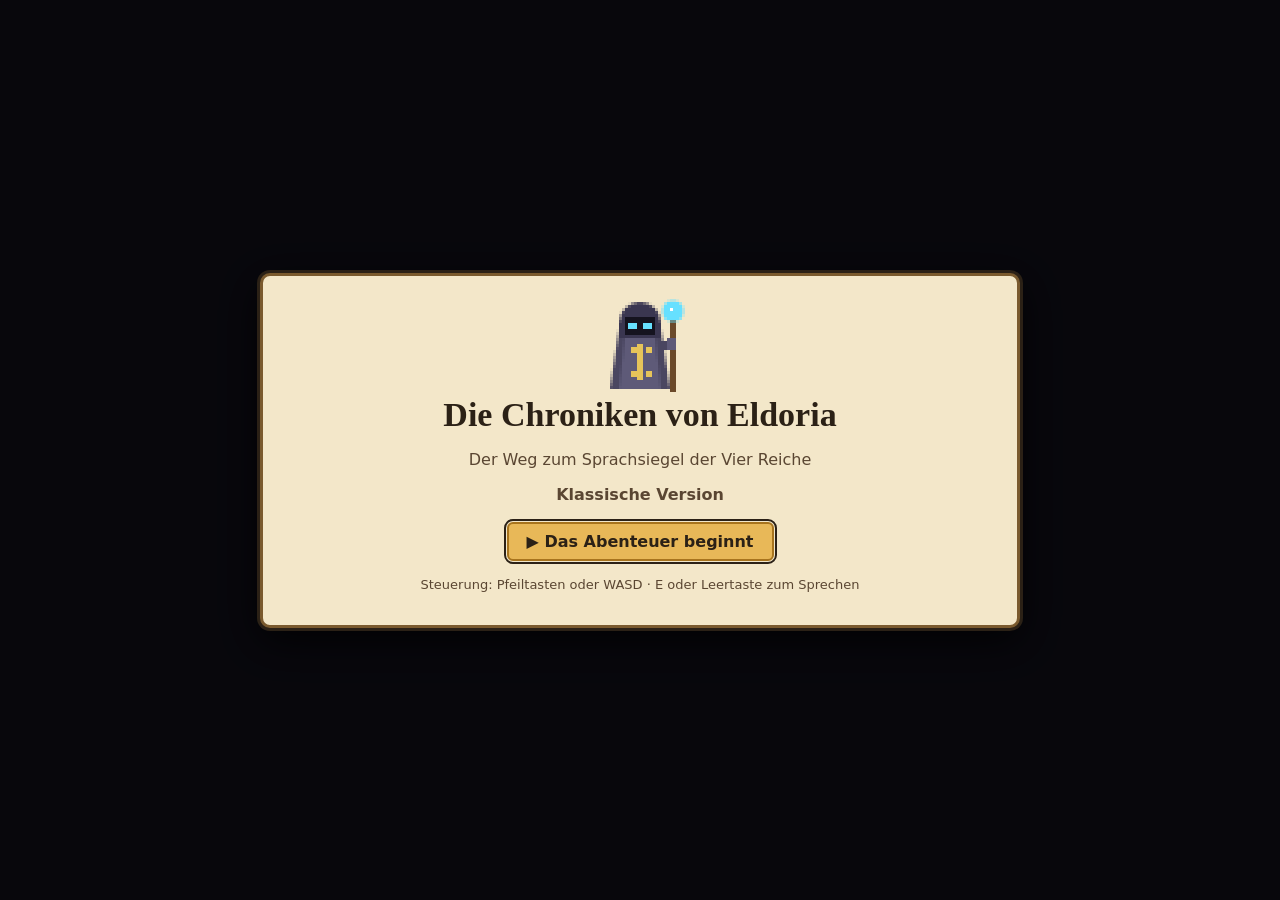
==== klassisch.html @ fbbf2027 "3D wird Hauptversion: ganzes Spiel in 3D, Handy-Steuerung, Spielstand als Datei - index.html startet" ====
<!doctype html>
<html lang="de">
<head>
  <meta charset="utf-8">
  <meta name="viewport" content="width=device-width, initial-scale=1">
  <title>Die Chroniken von Eldoria</title>
  <link rel="stylesheet" href="css/style.css">
</head>
<body>
  <header id="hud" hidden>
    <div class="hud-held">
      <img id="hud-bild" alt="">
      <div>
        <div id="hud-name">–</div>
        <div id="hud-stufe">Stufe 1</div>
      </div>
    </div>
    <div class="hud-xp" title="Erfahrungspunkte">
      <div class="xp-balken"><div id="hud-xp-fuellung"></div></div>
      <div id="hud-xp-text">0 XP</div>
    </div>
    <nav class="hud-knoepfe">
      <button data-aktion="ziele" title="Aufgaben (Q)">📋 Aufgaben</button>
      <button data-aktion="inventar" title="Inventar (I)">🎒 Inventar</button>
      <button data-aktion="heldenpass" title="Heldenpass (P)">🪪 Heldenpass</button>
      <button data-aktion="code" title="Lehrercode einlösen">🔑 Code</button>
      <button data-aktion="ton" id="ton-knopf" title="Musik an/aus (M)">🔊</button>
      <button data-aktion="menue" title="Menü (Esc)">☰</button>
    </nav>
  </header>

  <main id="buehne">
    <div id="spiel"></div>
    <div id="hinweis" hidden></div>
  </main>

  <div id="overlay" hidden>
    <div id="fenster" role="dialog" aria-modal="true"></div>
  </div>
  <div id="toasts" aria-live="polite"></div>

  <script src="vendor/phaser.min.js"></script>
  <script type="module" src="src/main.js"></script>
</body>
</html>
---- css/style.css ----
:root {
  color-scheme: dark;
  --nacht: #14121f;
  --nacht-2: #1f1b30;
  --pergament: #f3e7c9;
  --pergament-2: #e6d4a8;
  --tinte: #2b2116;
  --tinte-2: #5a4632;
  --gold: #d9a441;
  --gold-dunkel: #a8741d;
  --gruen: #3f8f4f;
  --rot: #b23a3a;
  --blau: #3d6fb6;
  --rand: #7a5a2e;
  --schrift: "Segoe UI", system-ui, -apple-system, sans-serif;
  --titel: Georgia, "Times New Roman", serif;
}

* { box-sizing: border-box; }
html, body { margin: 0; height: 100%; }
body {
  background: var(--nacht);
  color: var(--pergament);
  font-family: var(--schrift);
  display: flex;
  flex-direction: column;
  overflow: hidden;
}
button { font: inherit; cursor: pointer; }

/* ---------- HUD ---------- */
#hud {
  display: flex; align-items: center; gap: 16px;
  padding: 6px 12px;
  background: linear-gradient(#2a2440, #1d1930);
  border-bottom: 2px solid var(--rand);
  flex-wrap: wrap;
}
#hud[hidden] { display: none; }
.hud-held { display: flex; align-items: center; gap: 8px; min-width: 180px; }
#hud-bild { width: 32px; height: 32px; image-rendering: pixelated; background: #0003; border-radius: 4px; }
#hud-name { font-family: var(--titel); font-weight: bold; color: var(--gold); }
#hud-stufe { font-size: 12px; opacity: .85; }
.hud-xp { flex: 1; min-width: 160px; max-width: 360px; }
.xp-balken { height: 10px; background: #0006; border: 1px solid var(--rand); border-radius: 6px; overflow: hidden; }
#hud-xp-fuellung { height: 100%; width: 0; background: linear-gradient(90deg, var(--gold-dunkel), var(--gold)); transition: width .4s; }
#hud-xp-text { font-size: 11px; opacity: .8; margin-top: 2px; }
.hud-knoepfe { display: flex; gap: 6px; margin-left: auto; flex-wrap: wrap; }
.hud-knoepfe button {
  background: #3a3356; color: var(--pergament); border: 1px solid var(--rand);
  border-radius: 6px; padding: 5px 10px; font-size: 13px;
}
.hud-knoepfe button:hover { background: #4a4270; }

/* ---------- Bühne ---------- */
#buehne { flex: 1; position: relative; min-height: 0; }
#spiel { position: absolute; inset: 0; }
#spiel canvas { image-rendering: pixelated; }
#hinweis {
  position: absolute; left: 50%; bottom: 16px; transform: translateX(-50%);
  background: #000a; border: 1px solid var(--gold); color: var(--pergament);
  padding: 6px 14px; border-radius: 6px; font-size: 14px; pointer-events: none;
}
#hinweis kbd {
  display: inline-block; background: var(--pergament); color: var(--tinte);
  border-radius: 3px; padding: 0 6px; font-weight: bold; margin-right: 6px;
}

/* ---------- Overlay / Fenster ---------- */
#overlay {
  position: fixed; inset: 0; background: #0009;
  display: flex; align-items: center; justify-content: center;
  padding: 16px; z-index: 10;
}
#overlay[hidden] { display: none; }
#fenster {
  background: var(--pergament); color: var(--tinte);
  border: 3px solid var(--rand); border-radius: 10px;
  box-shadow: 0 0 0 3px var(--tinte), 0 12px 40px #000c;
  width: min(760px, 100%); max-height: calc(100vh - 32px);
  overflow-y: auto; padding: 20px 24px;
}
#fenster h2 { font-family: var(--titel); margin: 0 0 4px; color: var(--tinte); }
#fenster h3 { font-family: var(--titel); margin: 16px 0 6px; }
.untertitel { color: var(--tinte-2); font-size: 14px; margin-bottom: 12px; }
.knopfleiste { display: flex; gap: 10px; justify-content: flex-end; margin-top: 18px; flex-wrap: wrap; }
.knopf {
  background: var(--gold); color: var(--tinte); border: 2px solid var(--gold-dunkel);
  border-radius: 6px; padding: 8px 18px; font-weight: bold;
}
.knopf:hover, .knopf:focus-visible { background: #e8b858; outline: 2px solid var(--tinte); outline-offset: 1px; }
.knopf.zweitrangig { background: transparent; border-color: var(--tinte-2); color: var(--tinte-2); }
.knopf:disabled { opacity: .5; cursor: not-allowed; }
.knopfzeile { display: flex; align-items: center; gap: 10px; margin-top: 18px; flex-wrap: wrap; }
.knopfzeile .knopfleiste { margin-top: 0; margin-left: auto; }
.knopf.abbrechen { font-weight: normal; font-size: 14px; padding: 6px 12px; }

/* Dialog */
.dialog { display: flex; gap: 16px; align-items: flex-start; }
.portrait {
  width: 72px; height: 72px; flex: none; image-rendering: pixelated;
  background: var(--pergament-2); border: 2px solid var(--rand); border-radius: 8px;
}
.sprecher { font-family: var(--titel); font-weight: bold; color: var(--gold-dunkel); font-size: 18px; margin-bottom: 4px; }
.rede { font-size: 17px; line-height: 1.5; white-space: pre-line; }
.auswahl-liste { display: flex; flex-direction: column; gap: 8px; margin-top: 14px; }
.auswahl-liste .knopf { text-align: left; }

/* Aufgaben */
.fortschritt { font-size: 13px; color: var(--tinte-2); }
.lesetext {
  background: #fffaf0; border: 1px solid var(--pergament-2); border-left: 4px solid var(--gold);
  padding: 12px 16px; margin: 10px 0 14px; line-height: 1.55; font-size: 15px;
  max-height: 280px; overflow-y: auto; white-space: pre-line;
}
.lesetext .quelle { display: block; font-size: 12px; color: var(--tinte-2); margin-top: 8px; font-style: italic; }
.frage { font-size: 17px; font-weight: 600; margin: 8px 0 12px; }
.optionen { display: flex; flex-direction: column; gap: 8px; }
.option {
  display: flex; gap: 10px; align-items: center; text-align: left;
  background: #fffaf0; border: 2px solid var(--pergament-2); border-radius: 8px;
  padding: 10px 12px; color: var(--tinte); font-size: 15px;
}
.option:hover { border-color: var(--gold); }
.option.gewaehlt { border-color: var(--blau); background: #e9f0fb; }
.option.richtig { border-color: var(--gruen); background: #e4f3e6; }
.option.falsch { border-color: var(--rot); background: #f8e3e3; }
.option .buchstabe {
  flex: none; width: 26px; height: 26px; border-radius: 50%; background: var(--pergament-2);
  display: inline-flex; align-items: center; justify-content: center; font-weight: bold;
}
.lueckentext { font-size: 17px; line-height: 2.3; white-space: pre-line; }
#fenster input, #fenster select, #fenster textarea { color: var(--tinte); }
.lueckentext input, .lueckentext select {
  font: inherit; font-size: 16px; padding: 2px 6px; min-width: 90px;
  border: none; border-bottom: 2px solid var(--tinte-2); background: #fffaf0; color: var(--tinte);
}
.lueckentext .richtig { border-bottom-color: var(--gruen); background: #e4f3e6; }
.lueckentext .falsch { border-bottom-color: var(--rot); background: #f8e3e3; }
.tipp-buchstabe { font-size: 12px; color: var(--blau); margin-left: 2px; }
.umlaute { display: flex; gap: 4px; margin-top: 10px; flex-wrap: wrap; }
.umlaute button {
  background: #fffaf0; border: 1px solid var(--tinte-2); border-radius: 4px; padding: 2px 9px; color: var(--tinte);
}
.ordnen-ziel, .ordnen-quelle {
  min-height: 48px; display: flex; flex-wrap: wrap; gap: 6px; padding: 8px;
  border-radius: 8px;
}
.ordnen-ziel { background: #fffaf0; border: 2px dashed var(--tinte-2); margin-bottom: 10px; }
.ordnen-ziel.richtig { border-color: var(--gruen); background: #e4f3e6; }
.ordnen-ziel.falsch { border-color: var(--rot); background: #f8e3e3; }
.baustein {
  background: var(--pergament-2); border: 1px solid var(--rand); border-radius: 6px;
  padding: 6px 10px; color: var(--tinte); font-size: 15px;
}
.baustein:hover { background: #dcc48c; }
.zuordnen-tabelle { width: 100%; border-collapse: collapse; }
.zuordnen-tabelle td { padding: 6px 4px; border-bottom: 1px solid var(--pergament-2); }
.zuordnen-tabelle select { font: inherit; padding: 4px; width: 100%; background: #fffaf0; }
.zuordnen-tabelle select.richtig { outline: 2px solid var(--gruen); }
.zuordnen-tabelle select.falsch { outline: 2px solid var(--rot); }
.rf-zeile { display: flex; gap: 10px; align-items: center; padding: 6px 0; border-bottom: 1px solid var(--pergament-2); }
.rf-zeile span { flex: 1; }
.rf-zeile button { min-width: 72px; }
.rf-zeile button.gewaehlt { background: var(--blau); color: white; }
.rf-zeile.richtig span { color: var(--gruen); font-weight: 600; }
.rf-zeile.falsch span { color: var(--rot); font-weight: 600; }
textarea.freitext {
  width: 100%; min-height: 180px; font: inherit; font-size: 16px; line-height: 1.5;
  padding: 10px; border: 2px solid var(--pergament-2); border-radius: 8px; background: #fffaf0; color: var(--tinte);
}
.wortzahl { font-size: 13px; color: var(--tinte-2); text-align: right; }
.checkliste label { display: block; padding: 3px 0; }
.analyse { margin-top: 10px; font-size: 14px; }
.analyse li.ok { color: var(--gruen); }
.analyse li.fehlt { color: var(--rot); }
.stichpunkte { font-size: 14px; background: #fffaf0; padding: 8px 12px; border-radius: 6px; margin-bottom: 8px; }

.feedback { margin-top: 14px; padding: 10px 14px; border-radius: 8px; font-size: 15px; line-height: 1.45; }
.feedback[hidden] { display: none; }
.feedback.gut { background: #e4f3e6; border: 1px solid var(--gruen); }
.feedback.schlecht { background: #f8e3e3; border: 1px solid var(--rot); }
.feedback.info { background: #e9f0fb; border: 1px solid var(--blau); }

/* Kampf */
.kampf-kopf { display: flex; gap: 16px; align-items: center; margin-bottom: 12px; }
.kampf-kopf .portrait { width: 96px; height: 96px; }
.kampf-kopf .portrait.treffer { animation: wackeln .35s; }
@keyframes wackeln { 25% { transform: translateX(-6px); } 75% { transform: translateX(6px); } }
.lp-balken { height: 16px; background: #0002; border: 2px solid var(--tinte); border-radius: 8px; overflow: hidden; }
.lp-balken > div { height: 100%; background: linear-gradient(90deg, #8e1f1f, #d24a4a); transition: width .4s; }
.herzen { font-size: 22px; letter-spacing: 2px; margin-top: 6px; }
.spott { font-style: italic; color: var(--tinte-2); margin-bottom: 6px; }

/* Inventar / Listen */
.gegenstaende { display: grid; grid-template-columns: repeat(auto-fill, minmax(200px, 1fr)); gap: 10px; }
.gegenstand { background: #fffaf0; border: 1px solid var(--pergament-2); border-radius: 8px; padding: 10px; }
.gegenstand .icon { font-size: 26px; }
.gegenstand b { display: block; font-family: var(--titel); }
.gegenstand small { color: var(--tinte-2); }
.gegenstand .knopf { margin-top: 8px; padding: 4px 10px; font-size: 13px; }
.ziel-liste { list-style: none; padding: 0; margin: 0; }
.ziel-liste li { padding: 8px 0; border-bottom: 1px solid var(--pergament-2); }
.ziel-liste li.erledigt { color: var(--tinte-2); text-decoration: line-through; }
.formular { display: grid; grid-template-columns: 1fr 1fr; gap: 10px 16px; }
.formular label { display: flex; flex-direction: column; font-size: 14px; font-weight: 600; gap: 4px; }
.formular input, .formular select {
  font: inherit; font-weight: normal; padding: 6px 8px; border: 1px solid var(--tinte-2); border-radius: 6px; background: #fffaf0;
}
.formular .breit { grid-column: 1 / -1; }
.klassen { display: grid; grid-template-columns: repeat(4, 1fr); gap: 8px; }
.klasse { background: #fffaf0; border: 2px solid var(--pergament-2); border-radius: 8px; padding: 8px; text-align: center; color: var(--tinte); }
.klasse img { width: 48px; height: 48px; image-rendering: pixelated; display: block; margin: 0 auto 4px; }
.klasse.gewaehlt { border-color: var(--blau); background: #e9f0fb; }
.pass-ansicht dt { font-weight: bold; color: var(--tinte-2); font-size: 13px; }
.pass-ansicht dd { margin: 0 0 8px; font-size: 16px; }
.pass-ansicht { display: grid; grid-template-columns: 1fr 1fr; gap: 0 20px; }
textarea.code-feld { width: 100%; min-height: 90px; font-family: monospace; font-size: 12px; }
input.code-eingabe { font: inherit; font-size: 20px; letter-spacing: 2px; text-transform: uppercase; padding: 8px; width: 100%; text-align: center; }

/* Titel */
.titelbild { text-align: center; }
.titelbild h1 { font-family: var(--titel); font-size: 34px; margin: 0; color: var(--tinte); }
.titelbild p { color: var(--tinte-2); }

/* Toasts */
#toasts { position: fixed; top: 64px; right: 16px; display: flex; flex-direction: column; gap: 8px; z-index: 20; }
.toast {
  background: var(--nacht-2); border: 1px solid var(--gold); color: var(--pergament);
  padding: 8px 14px; border-radius: 8px; box-shadow: 0 4px 16px #0008; font-size: 14px;
  animation: rein .25s ease-out;
}
@keyframes rein { from { transform: translateX(30px); opacity: 0; } }

@media (max-width: 640px) {
  .formular, .pass-ansicht { grid-template-columns: 1fr; }
  .klassen { grid-template-columns: repeat(2, 1fr); }
  #fenster { padding: 14px; }
  .hud-knoepfe button { padding: 4px 7px; font-size: 12px; }
}

/* Der Tonknopf bleibt auch bei offenem Fenster bedienbar */
#ton-knopf { position: relative; z-index: 11; }
.titel-version { font-weight: bold; color: var(--gold-dunkel); }
.titel-steuerung { text-align: center; font-size: 13px; color: var(--tinte-2); margin-top: 16px; }

/* ---------- Gespräche: Fenster unten, die Szene bleibt sichtbar ---------- */
#overlay.gespraech { align-items: flex-end; background: linear-gradient(transparent 45%, #0007); }
#overlay.gespraech #fenster { max-height: 48vh; }

/* Spielstand: alter Code */
details.alter-code { margin-top: 10px; font-size: 14px; }
details.alter-code summary { cursor: pointer; color: var(--tinte-2); }
details.alter-code .knopf { margin-top: 6px; }

/* ---------- Überblende beim Kartenwechsel, Treffer-Blitz ---------- */
#blende { position: absolute; inset: 0; background: #000; opacity: 0; pointer-events: none; transition: opacity .45s; z-index: 2; }
#blende.an { opacity: 1; }
#buehne.schaden::after { content: ""; position: absolute; inset: 0; pointer-events: none; box-shadow: inset 0 0 120px 30px #d02020a0; z-index: 3; }

/* ---------- Touch-Steuerung ---------- */
#joystick, #aktion-knopf { display: none; }
body.touch #joystick {
  display: block; position: absolute; left: max(18px, env(safe-area-inset-left)); bottom: max(22px, env(safe-area-inset-bottom));
  width: 128px; height: 128px; border-radius: 50%; z-index: 4;
  background: radial-gradient(#ffffff18, #ffffff08); border: 2px solid #ffffff40; touch-action: none;
}
body.touch #joystick i {
  position: absolute; left: 39px; top: 39px; width: 46px; height: 46px; border-radius: 50%;
  background: radial-gradient(circle at 35% 35%, #fff9, #ffffff40); border: 2px solid #fff8; pointer-events: none;
}
body.touch #aktion-knopf:not([hidden]) {
  display: flex; flex-direction: column; align-items: center; justify-content: center; gap: 2px;
  position: absolute; right: max(18px, env(safe-area-inset-right)); bottom: max(28px, env(safe-area-inset-bottom));
  width: 96px; height: 96px; border-radius: 50%; z-index: 4; touch-action: manipulation;
  background: radial-gradient(circle at 40% 35%, #f6d27a, #c98e2a); color: #2b2116;
  border: 3px solid #fff6; box-shadow: 0 6px 20px #0008; animation: pulsieren 1.6s ease-in-out infinite;
}
#aktion-knopf span { font-size: 30px; line-height: 1; }
#aktion-knopf small { font-size: 11px; font-weight: bold; max-width: 84px; text-align: center; line-height: 1.1; overflow: hidden; max-height: 2.3em; }
@keyframes pulsieren { 50% { transform: scale(1.06); } }
body.touch #hinweis { display: none !important; }
body.touch:not(.im-spiel) #joystick { display: none; }

/* ---------- Kleine Bildschirme (Handy hoch und quer) ---------- */
@media (max-width: 760px), (max-height: 500px) {
  #hud { gap: 8px; padding: 4px 8px; }
  .hud-held { min-width: 0; }
  #hud-stufe, #hud-xp-text { display: none; }
  .hud-xp { min-width: 60px; }
  .hud-knoepfe { gap: 4px; }
  .hud-knoepfe button { font-size: 18px; padding: 3px 7px; }
  .hud-knoepfe button span { display: none; }
  #fenster { padding: 12px 14px; max-height: calc(100vh - 16px); }
  #overlay { padding: 8px; }
  .dialog { gap: 10px; }
  .rede { font-size: 16px; }
  #toasts { top: 58px; right: 8px; left: 8px; align-items: flex-end; }
  .hud-xp { max-width: none; }
  #hud { flex-wrap: nowrap; }
  #hud-name { white-space: nowrap; overflow: hidden; text-overflow: ellipsis; max-width: 30vw; }
}
@media (max-height: 500px) {
  #overlay.gespraech #fenster { max-height: 62vh; }
  body.touch #joystick { width: 104px; height: 104px; }
  body.touch #joystick i { left: 28px; top: 28px; }
  body.touch #aktion-knopf:not([hidden]) { width: 80px; height: 80px; }
}
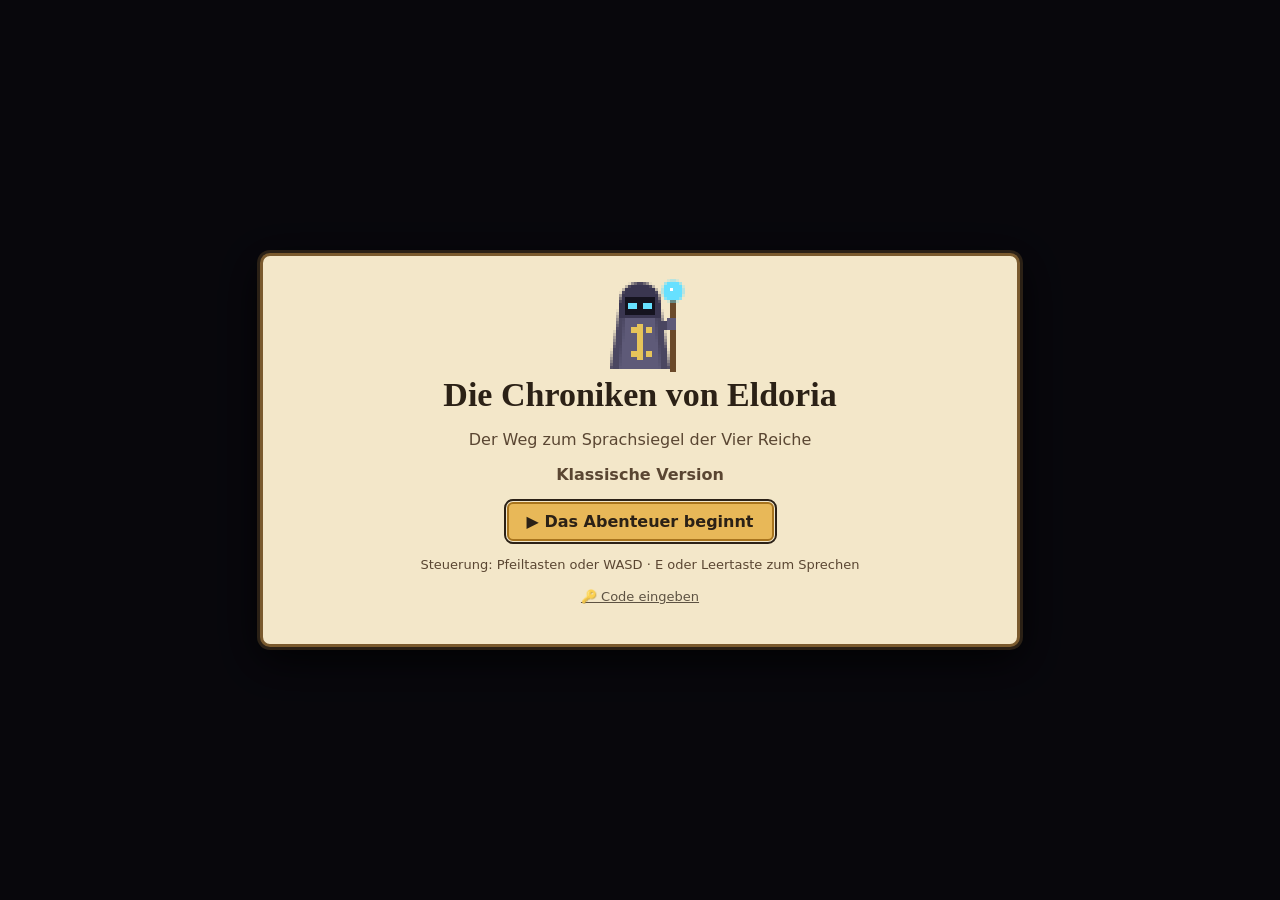
==== commit cee187dd: "Reich in der Kopfleiste, automatische Sicherung, ruhigere Kamera an Kanten, helleres Aurelia - Die K" ====
--- a/klassisch.html
+++ b/klassisch.html
@@ -19,6 +19,7 @@
       <div class="xp-balken"><div id="hud-xp-fuellung"></div></div>
       <div id="hud-xp-text">0 XP</div>
     </div>
+    <div id="hud-reich" title="Hier bist du gerade"></div>
     <nav class="hud-knoepfe">
       <button data-aktion="ziele" title="Aufgaben (Q)">📋 Aufgaben</button>
       <button data-aktion="inventar" title="Inventar (I)">🎒 Inventar</button>
--- a/css/style.css
+++ b/css/style.css
@@ -45,6 +45,7 @@
 .xp-balken { height: 10px; background: #0006; border: 1px solid var(--rand); border-radius: 6px; overflow: hidden; }
 #hud-xp-fuellung { height: 100%; width: 0; background: linear-gradient(90deg, var(--gold-dunkel), var(--gold)); transition: width .4s; }
 #hud-xp-text { font-size: 11px; opacity: .8; margin-top: 2px; }
+#hud-reich { font-size: 13px; white-space: nowrap; overflow: hidden; text-overflow: ellipsis; min-width: 0; flex: 0 1 auto; margin-left: auto; padding: 0 6px; }
 .hud-knoepfe { display: flex; gap: 6px; margin-left: auto; flex-wrap: wrap; }
 .hud-knoepfe button {
   background: #3a3356; color: var(--pergament); border: 1px solid var(--rand);
@@ -93,6 +94,9 @@
 .knopf:disabled { opacity: .5; cursor: not-allowed; }
 .knopfzeile { display: flex; align-items: center; gap: 10px; margin-top: 18px; flex-wrap: wrap; }
 .knopfzeile .knopfleiste { margin-top: 0; margin-left: auto; }
+.knopfzeile .knopfmitte { flex: 1; display: flex; justify-content: center; }
+.knopfzeile .knopfmitte:empty { flex: 0; }
+.xp-abzug { color: var(--text-leise, #6a6680); font-size: 14px; margin-top: -4px; }
 .knopf.abbrechen { font-weight: normal; font-size: 14px; padding: 6px 12px; }
 
 /* Dialog */
@@ -157,6 +161,17 @@
 .zuordnen-tabelle { width: 100%; border-collapse: collapse; }
 .zuordnen-tabelle td { padding: 6px 4px; border-bottom: 1px solid var(--pergament-2); }
 .zuordnen-tabelle select { font: inherit; padding: 4px; width: 100%; background: #fffaf0; }
+.zuordnen-beispiel td { font-style: italic; opacity: 0.75; }
+.zuordnen-liste { list-style: none; padding: 0; margin: 0 0 10px; }
+.zuordnen-liste li { padding: 4px 6px; border-bottom: 1px dashed var(--pergament-2); }
+.zuordnen-liste li b { display: inline-block; min-width: 1.6em; }
+.zuordnen-liste li.zuordnen-beispiel { font-style: italic; opacity: 0.75; }
+.zuordnen-tabelle.mit-liste select { width: auto; min-width: 4.5em; }
+.block-teil { padding: 8px 10px; margin: 8px 0; border-left: 3px solid var(--pergament-2); border-radius: 4px; }
+.block-teil.richtig { border-left-color: var(--gruen); }
+.block-teil.falsch { border-left-color: var(--rot); }
+.block-frage { margin-bottom: 6px; font-weight: 600; }
+.block-frage b { display: inline-block; min-width: 1.6em; }
 .zuordnen-tabelle select.richtig { outline: 2px solid var(--gruen); }
 .zuordnen-tabelle select.falsch { outline: 2px solid var(--rot); }
 .rf-zeile { display: flex; gap: 10px; align-items: center; padding: 6px 0; border-bottom: 1px solid var(--pergament-2); }
@@ -174,6 +189,7 @@
 .analyse { margin-top: 10px; font-size: 14px; }
 .analyse li.ok { color: var(--gruen); }
 .analyse li.fehlt { color: var(--rot); }
+.analyse li.halb { color: #b5740a; }
 .stichpunkte { font-size: 14px; background: #fffaf0; padding: 8px 12px; border-radius: 6px; margin-bottom: 8px; }
 
 .feedback { margin-top: 14px; padding: 10px 14px; border-radius: 8px; font-size: 15px; line-height: 1.45; }
@@ -185,7 +201,15 @@
 /* Kampf */
 .kampf-kopf { display: flex; gap: 16px; align-items: center; margin-bottom: 12px; }
 .kampf-kopf .portrait { width: 96px; height: 96px; }
+.ton-schalter { align-self: flex-start; flex: none; font: inherit; font-size: .85em; padding: 4px 10px; border-radius: 999px;
+  border: 2px solid var(--tinte); background: #fff6; color: var(--tinte); cursor: pointer; white-space: nowrap; }
+.ton-schalter:hover { background: #fffa; }
+.ton-schalter[aria-pressed="true"] { opacity: .7; }
 .kampf-kopf .portrait.treffer { animation: wackeln .35s; }
+.boss-phase { padding-bottom: 10px; border-bottom: 2px solid #8e1f1f55; }
+.boss-phase .portrait { width: 64px; height: 64px; }
+.boss-phase h2 { margin: 0; font-size: 1.15em; }
+.boss-phase .lp-balken > div { transition: width 1.6s ease-in; }
 @keyframes wackeln { 25% { transform: translateX(-6px); } 75% { transform: translateX(6px); } }
 .lp-balken { height: 16px; background: #0002; border: 2px solid var(--tinte); border-radius: 8px; overflow: hidden; }
 .lp-balken > div { height: 100%; background: linear-gradient(90deg, #8e1f1f, #d24a4a); transition: width .4s; }
@@ -215,7 +239,6 @@
 .pass-ansicht dt { font-weight: bold; color: var(--tinte-2); font-size: 13px; }
 .pass-ansicht dd { margin: 0 0 8px; font-size: 16px; }
 .pass-ansicht { display: grid; grid-template-columns: 1fr 1fr; gap: 0 20px; }
-textarea.code-feld { width: 100%; min-height: 90px; font-family: monospace; font-size: 12px; }
 input.code-eingabe { font: inherit; font-size: 20px; letter-spacing: 2px; text-transform: uppercase; padding: 8px; width: 100%; text-align: center; }
 
 /* Titel */
@@ -232,6 +255,9 @@
 }
 @keyframes rein { from { transform: translateX(30px); opacity: 0; } }
 
+@media (max-width: 1280px) {
+  #hud-reich .reich-lang { display: none; }
+}
 @media (max-width: 640px) {
   .formular, .pass-ansicht { grid-template-columns: 1fr; }
   .klassen { grid-template-columns: repeat(2, 1fr); }
@@ -239,8 +265,6 @@
   .hud-knoepfe button { padding: 4px 7px; font-size: 12px; }
 }
 
-/* Der Tonknopf bleibt auch bei offenem Fenster bedienbar */
-#ton-knopf { position: relative; z-index: 11; }
 .titel-version { font-weight: bold; color: var(--gold-dunkel); }
 .titel-steuerung { text-align: center; font-size: 13px; color: var(--tinte-2); margin-top: 16px; }
 
@@ -249,9 +273,6 @@
 #overlay.gespraech #fenster { max-height: 48vh; }
 
 /* Spielstand: alter Code */
-details.alter-code { margin-top: 10px; font-size: 14px; }
-details.alter-code summary { cursor: pointer; color: var(--tinte-2); }
-details.alter-code .knopf { margin-top: 6px; }
 
 /* ---------- Überblende beim Kartenwechsel, Treffer-Blitz ---------- */
 #blende { position: absolute; inset: 0; background: #000; opacity: 0; pointer-events: none; transition: opacity .45s; z-index: 2; }
@@ -286,7 +307,7 @@
 @media (max-width: 760px), (max-height: 500px) {
   #hud { gap: 8px; padding: 4px 8px; }
   .hud-held { min-width: 0; }
-  #hud-stufe, #hud-xp-text { display: none; }
+  #hud-stufe, #hud-xp-text, #hud-reich .reich-lang { display: none; }
   .hud-xp { min-width: 60px; }
   .hud-knoepfe { gap: 4px; }
   .hud-knoepfe button { font-size: 18px; padding: 3px 7px; }
@@ -301,8 +322,69 @@
   #hud-name { white-space: nowrap; overflow: hidden; text-overflow: ellipsis; max-width: 30vw; }
 }
 @media (max-height: 500px) {
-  #overlay.gespraech #fenster { max-height: 62vh; }
+  #overlay.gespraech #fenster { max-height: 50vh; padding: 8px 12px; }
+  #overlay.gespraech .portrait { width: 64px; height: 64px; }
+  #overlay.gespraech .rede { font-size: 15px; }
+  #overlay.gespraech .knopfleiste { margin-top: 8px; }
   body.touch #joystick { width: 104px; height: 104px; }
   body.touch #joystick i { left: 28px; top: 28px; }
   body.touch #aktion-knopf:not([hidden]) { width: 80px; height: 80px; }
 }
+@media (max-width: 480px) {
+  .hud-held > div { display: none; }
+  .hud-knoepfe button { font-size: 16px; padding: 3px 6px; }
+  .hud-knoepfe { gap: 3px; flex-wrap: nowrap; }
+}
+
+/* Titelbildschirm: Code eingeben (für Lehrercodes und Sprungcodes) */
+.titel-code { text-align: center; margin-top: 6px; }
+.link-knopf { background: none; border: none; color: inherit; opacity: 0.75; font: inherit; font-size: 13px; text-decoration: underline; cursor: pointer; padding: 4px 8px; }
+.link-knopf:hover, .link-knopf:focus-visible { opacity: 1; }
+.sprung-liste { max-height: min(52vh, 460px); overflow-y: auto; padding-right: 4px; }
+.sprung-liste .knopf { font-size: 14px; padding: 8px 12px; }
+
+/* Hörtexte */
+.hoertext { border: 1px solid var(--pergament-2); border-left: 4px solid #4a8ad8; border-radius: 6px; padding: 10px 14px; margin: 10px 0 14px; }
+.hoer-kopf { display: flex; justify-content: space-between; align-items: baseline; gap: 10px; flex-wrap: wrap; }
+.hoer-zaehler { font-size: 13px; opacity: 0.75; }
+.hoer-knoepfe { justify-content: flex-start; margin-top: 8px; }
+.hoer-text { margin-bottom: 0; }
+
+/* ---------- Sprechaufgaben (Vocantia) ---------- */
+.sprechen .partner-karte { background: #eaf4ff; border-left: 4px solid #4a8ad8; padding: 8px 12px; border-radius: 6px; margin-bottom: 10px; color: #1a2a3a; }
+.sprechen .partner-karte > div { margin-top: 4px; }
+.sprech-ziel { margin: 10px 0 6px; font-weight: 600; }
+.sprech-wahl { display: flex; gap: 8px; flex-wrap: wrap; margin-bottom: 8px; }
+.sprech-wahl .gewaehlt { outline: 2px solid #4a8ad8; background: #dcecff; color: #1a2a3a; }
+.sprech-modus { margin: 6px 0; }
+.sprech-info { font-size: 14px; opacity: 0.85; margin-bottom: 6px; }
+.sprech-anzeige { display: flex; gap: 14px; align-items: center; margin: 8px 0; }
+.sprech-anzeige > div:last-child { flex: 1; }
+.sprech-zeit { font-size: 18px; font-weight: 700; }
+.sprech-balken { height: 10px; background: rgba(0,0,0,0.12); border-radius: 5px; overflow: hidden; margin-top: 4px; }
+.sprech-balken-fuellung { height: 100%; width: 0; background: linear-gradient(90deg, #7fd8ff, #3a7ad8); transition: width 0.2s; }
+.sprech-hinweis { font-size: 14px; min-height: 1.2em; margin-top: 4px; opacity: 0.85; }
+.kristall { width: 64px; height: 104px; flex: none; --pegel: 0; transition: filter 0.2s; }
+.kristall .kristall-svg { width: 100%; height: 100%; }
+.kristall-fuellung { transition: y 0.15s; }
+.kristall.spricht { filter: drop-shadow(0 0 calc(4px + var(--pegel) * 14px) #7fd8ff); }
+.kristall.voll { filter: drop-shadow(0 0 14px #bff0ff); }
+.kristall.flackert { animation: kristallFlackern 0.35s steps(2) infinite; }
+@keyframes kristallFlackern { 0% { opacity: 1; } 100% { opacity: 0.45; } }
+.sprech-aufnahme audio { width: 100%; margin-top: 6px; }
+
+/* Credits */
+.credits { text-align: center; margin: 18px 0 8px; }
+.credit { margin-top: 18px; }
+.credit-bild { display: block; width: 96px; height: 96px; margin: 0 auto 8px; image-rendering: pixelated; }
+.credit-rolle { font-size: 0.85em; opacity: 0.75; text-transform: uppercase; letter-spacing: 0.06em; }
+.credit-name { margin-top: 4px; font-size: 1.25em; font-weight: 600; }
+
+/* Auswertung der Probeprüfung */
+.auswertung { width: 100%; border-collapse: collapse; margin: 10px 0; font-variant-numeric: tabular-nums; }
+.auswertung td { padding: 6px 8px; border-bottom: 1px solid rgba(201, 162, 78, .35); }
+.auswertung td:last-child { text-align: right; white-space: nowrap; }
+.auswertung .summe td { font-weight: bold; border-bottom: none; }
+.ehrentitel { font-weight: bold; color: var(--gold, #e0b040); margin-top: 2px; }
+#standbild { position: absolute; inset: 0; width: 100%; height: 100%; opacity: 0; pointer-events: none; z-index: 1; }
+.sprech-ziel-zeile { display: flex; flex-wrap: wrap; gap: 8px 12px; align-items: center; justify-content: space-between; }
